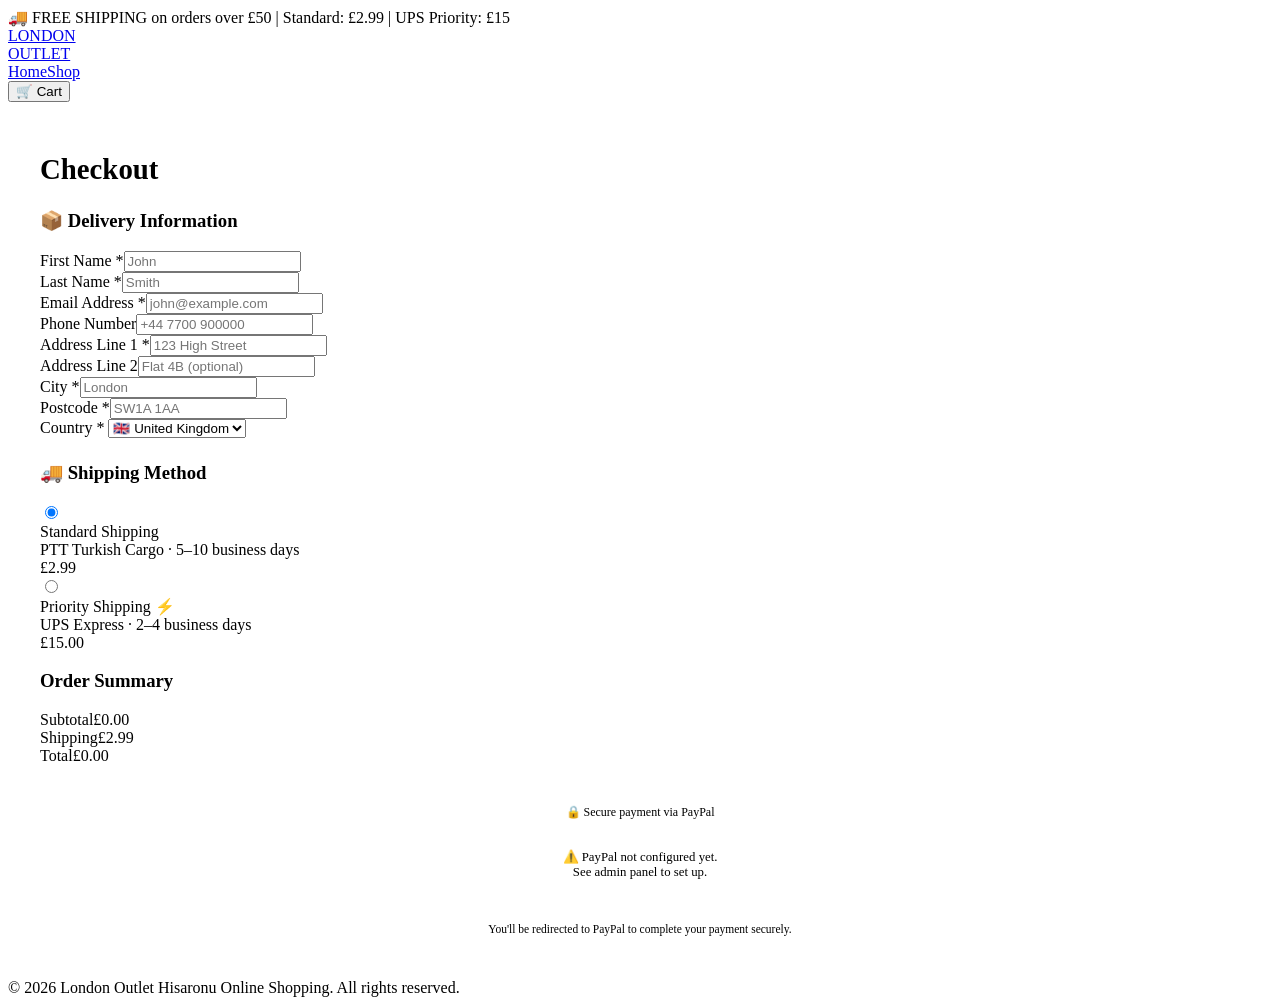
==== checkout.html @ e9a9736d "Add files via upload" ====
<!DOCTYPE html>
<html lang="en">
<head>
<meta charset="UTF-8"><meta name="viewport" content="width=device-width,initial-scale=1">
<title>Checkout — London Outlet Hisaronu Online Shopping</title>
<link rel="stylesheet" href="css/style.css">
<!-- PayPal SDK: Replace YOUR_PAYPAL_CLIENT_ID with your real Client ID -->
<script src="https://www.paypal.com/sdk/js?client-id=YOUR_PAYPAL_CLIENT_ID&currency=GBP&intent=capture" data-sdk-integration-source="button-factory"></script>
</head>
<body>
<div class="shipping-banner">🚚 FREE SHIPPING on orders over £50 | Standard: £2.99 | UPS Priority: £15</div>
<nav class="navbar">
  <a href="index.html" class="navbar-logo-wrap">
    <div class="logo-pattern">
      <div class="logo-text-london">LONDON</div>
      <div class="logo-text-outlet">OUTLET</div>
    </div>
  </a>
  <div class="nav-links"><a href="index.html">Home</a><a href="shop.html">Shop</a></div>
  <div class="nav-actions">
    <button class="cart-btn" onclick="window.location='cart.html'">🛒 Cart <span class="cart-count" id="cart-count" style="display:none">0</span></button>
  </div>
</nav>

<div class="container" style="padding:2rem">
  <h1 style="font-size:1.8rem;font-weight:900;margin-bottom:1.5rem">Checkout</h1>
  <div class="checkout-layout">
    <!-- FORM -->
    <div class="checkout-form">
      <div class="form-section" style="margin-bottom:1.5rem">
        <h3>📦 Delivery Information</h3>
        <div class="form-row">
          <div class="form-group"><label>First Name *</label><input type="text" id="fname" placeholder="John" required></div>
          <div class="form-group"><label>Last Name *</label><input type="text" id="lname" placeholder="Smith" required></div>
        </div>
        <div class="form-group"><label>Email Address *</label><input type="email" id="email" placeholder="john@example.com" required></div>
        <div class="form-group"><label>Phone Number</label><input type="tel" id="phone" placeholder="+44 7700 900000"></div>
        <div class="form-group"><label>Address Line 1 *</label><input type="text" id="addr1" placeholder="123 High Street" required></div>
        <div class="form-group"><label>Address Line 2</label><input type="text" id="addr2" placeholder="Flat 4B (optional)"></div>
        <div class="form-row">
          <div class="form-group"><label>City *</label><input type="text" id="city" placeholder="London" required></div>
          <div class="form-group"><label>Postcode *</label><input type="text" id="postcode" placeholder="SW1A 1AA" required></div>
        </div>
        <div class="form-group">
          <label>Country *</label>
          <select id="country">
            <option value="GB" selected>🇬🇧 United Kingdom</option>
            <option value="US">🇺🇸 United States</option>
            <option value="DE">🇩🇪 Germany</option>
            <option value="FR">🇫🇷 France</option>
            <option value="TR">🇹🇷 Turkey</option>
            <option value="other">Other</option>
          </select>
        </div>
      </div>

      <div class="form-section">
        <h3>🚚 Shipping Method</h3>
        <div class="shipping-options">
          <label class="shipping-opt-card selected" id="ship-standard-card">
            <input type="radio" name="shipping" value="standard" checked onchange="updateShipping()">
            <div class="shipping-opt-info">
              <div class="shipping-opt-name">Standard Shipping</div>
              <div class="shipping-opt-sub">PTT Turkish Cargo · 5–10 business days</div>
            </div>
            <div class="shipping-opt-price" id="standard-price">£2.99</div>
          </label>
          <label class="shipping-opt-card" id="ship-priority-card">
            <input type="radio" name="shipping" value="priority" onchange="updateShipping()">
            <div class="shipping-opt-info">
              <div class="shipping-opt-name">Priority Shipping ⚡</div>
              <div class="shipping-opt-sub">UPS Express · 2–4 business days</div>
            </div>
            <div class="shipping-opt-price">£15.00</div>
          </label>
        </div>
      </div>
    </div>

    <!-- SUMMARY + PAYPAL -->
    <div>
      <div class="order-summary">
        <h3>Order Summary</h3>
        <div id="order-items"></div>
        <div class="summary-row"><span>Subtotal</span><span id="sum-subtotal">£0.00</span></div>
        <div class="summary-row"><span>Shipping</span><span id="sum-shipping">£2.99</span></div>
        <div class="summary-row summary-total"><span>Total</span><span id="sum-total">£0.00</span></div>
        <div style="margin-top:1.5rem;padding:1rem;background:var(--dark3);border-radius:8px;margin-bottom:.5rem">
          <div style="font-size:.75rem;color:var(--text-muted);text-align:center;margin-bottom:.8rem">🔒 Secure payment via PayPal</div>
          <div id="paypal-button-container"></div>
          <div id="paypal-placeholder" style="text-align:center;color:var(--text-muted);font-size:.8rem;padding:1rem">
            ⚠️ PayPal not configured yet.<br>See admin panel to set up.
          </div>
        </div>
        <p style="font-size:.72rem;color:var(--text-muted);text-align:center">You'll be redirected to PayPal to complete your payment securely.</p>
      </div>
    </div>
  </div>
</div>

<footer><div class="footer-bottom">© 2026 London Outlet Hisaronu Online Shopping. All rights reserved.</div></footer>

<script src="js/app.js"></script>
<script>
let shippingMethod = 'standard';

function initPage() {
  if (cart.length === 0) { window.location = 'cart.html'; return; }
  renderSummary();
  initPayPal();
  document.querySelectorAll('input[name=shipping]').forEach(r => r.addEventListener('change', () => {
    shippingMethod = r.value;
    document.getElementById('ship-standard-card').classList.toggle('selected', shippingMethod === 'standard');
    document.getElementById('ship-priority-card').classList.toggle('selected', shippingMethod === 'priority');
    renderSummary();
  }));
}

function renderSummary() {
  const sub = getCartTotal();
  const ship = calcShipping(sub, shippingMethod);
  const total = sub + ship;
  document.getElementById('standard-price').textContent = sub >= 50 ? 'FREE' : '£2.99';
  document.getElementById('sum-subtotal').textContent = '£' + sub.toFixed(2);
  document.getElementById('sum-shipping').textContent = ship === 0 ? 'FREE' : '£' + ship.toFixed(2);
  document.getElementById('sum-total').textContent = '£' + total.toFixed(2);
  document.getElementById('order-items').innerHTML = cart.map(i =>
    `<div class="summary-row"><span style="font-size:.82rem">${i.name} ×${i.qty} <span style="color:var(--text-muted)">${i.size}/${i.color}</span></span><span>£${(i.price*i.qty).toFixed(2)}</span></div>`
  ).join('');
}

function getFormData() {
  return {
    fname: document.getElementById('fname').value.trim(),
    lname: document.getElementById('lname').value.trim(),
    email: document.getElementById('email').value.trim(),
    phone: document.getElementById('phone').value.trim(),
    addr1: document.getElementById('addr1').value.trim(),
    addr2: document.getElementById('addr2').value.trim(),
    city: document.getElementById('city').value.trim(),
    postcode: document.getElementById('postcode').value.trim(),
    country: document.getElementById('country').value
  };
}

function validateForm() {
  const d = getFormData();
  if (!d.fname || !d.lname || !d.email || !d.addr1 || !d.city || !d.postcode) {
    showToast('Please fill in all required fields', 'error');
    return false;
  }
  if (!/^[^\s@]+@[^\s@]+\.[^\s@]+$/.test(d.email)) {
    showToast('Please enter a valid email address', 'error');
    return false;
  }
  return true;
}

function initPayPal() {
  if (typeof paypal === 'undefined') {
    // PayPal not configured
    document.getElementById('paypal-placeholder').style.display = 'block';
    return;
  }
  document.getElementById('paypal-placeholder').style.display = 'none';
  paypal.Buttons({
    style: { layout: 'vertical', color: 'gold', shape: 'rect', label: 'paypal' },
    createOrder: function(data, actions) {
      if (!validateForm()) return;
      const sub = getCartTotal();
      const ship = calcShipping(sub, shippingMethod);
      const total = (sub + ship).toFixed(2);
      return actions.order.create({
        purchase_units: [{
          amount: {
            value: total,
            currency_code: 'GBP',
            breakdown: {
              item_total: { value: sub.toFixed(2), currency_code: 'GBP' },
              shipping: { value: ship.toFixed(2), currency_code: 'GBP' }
            }
          },
          items: cart.map(i => ({
            name: `${i.name} (${i.size}/${i.color})`,
            quantity: String(i.qty),
            unit_amount: { value: i.price.toFixed(2), currency_code: 'GBP' },
            category: 'PHYSICAL_GOODS'
          })),
          shipping: {
            name: { full_name: getFormData().fname + ' ' + getFormData().lname },
            address: {
              address_line_1: getFormData().addr1,
              address_line_2: getFormData().addr2,
              admin_area_2: getFormData().city,
              postal_code: getFormData().postcode,
              country_code: getFormData().country
            }
          }
        }]
      });
    },
    onApprove: function(data, actions) {
      return actions.order.capture().then(function(details) {
        // Save order to localStorage
        const order = {
          id: details.id,
          date: new Date().toISOString(),
          customer: getFormData(),
          items: cart,
          subtotal: getCartTotal(),
          shipping: calcShipping(getCartTotal(), shippingMethod),
          shippingMethod,
          total: getCartTotal() + calcShipping(getCartTotal(), shippingMethod),
          status: 'paid'
        };
        const orders = JSON.parse(localStorage.getItem('lo_orders') || '[]');
        orders.unshift(order);
        localStorage.setItem('lo_orders', JSON.stringify(orders));
        // Clear cart
        cart = [];
        saveCart();
        window.location = 'success.html?order=' + details.id;
      });
    },
    onError: function(err) {
      showToast('Payment error. Please try again.', 'error');
      console.error(err);
    }
  }).render('#paypal-button-container');
}

function updateShipping() { renderSummary(); }
</script>
</body>
</html>
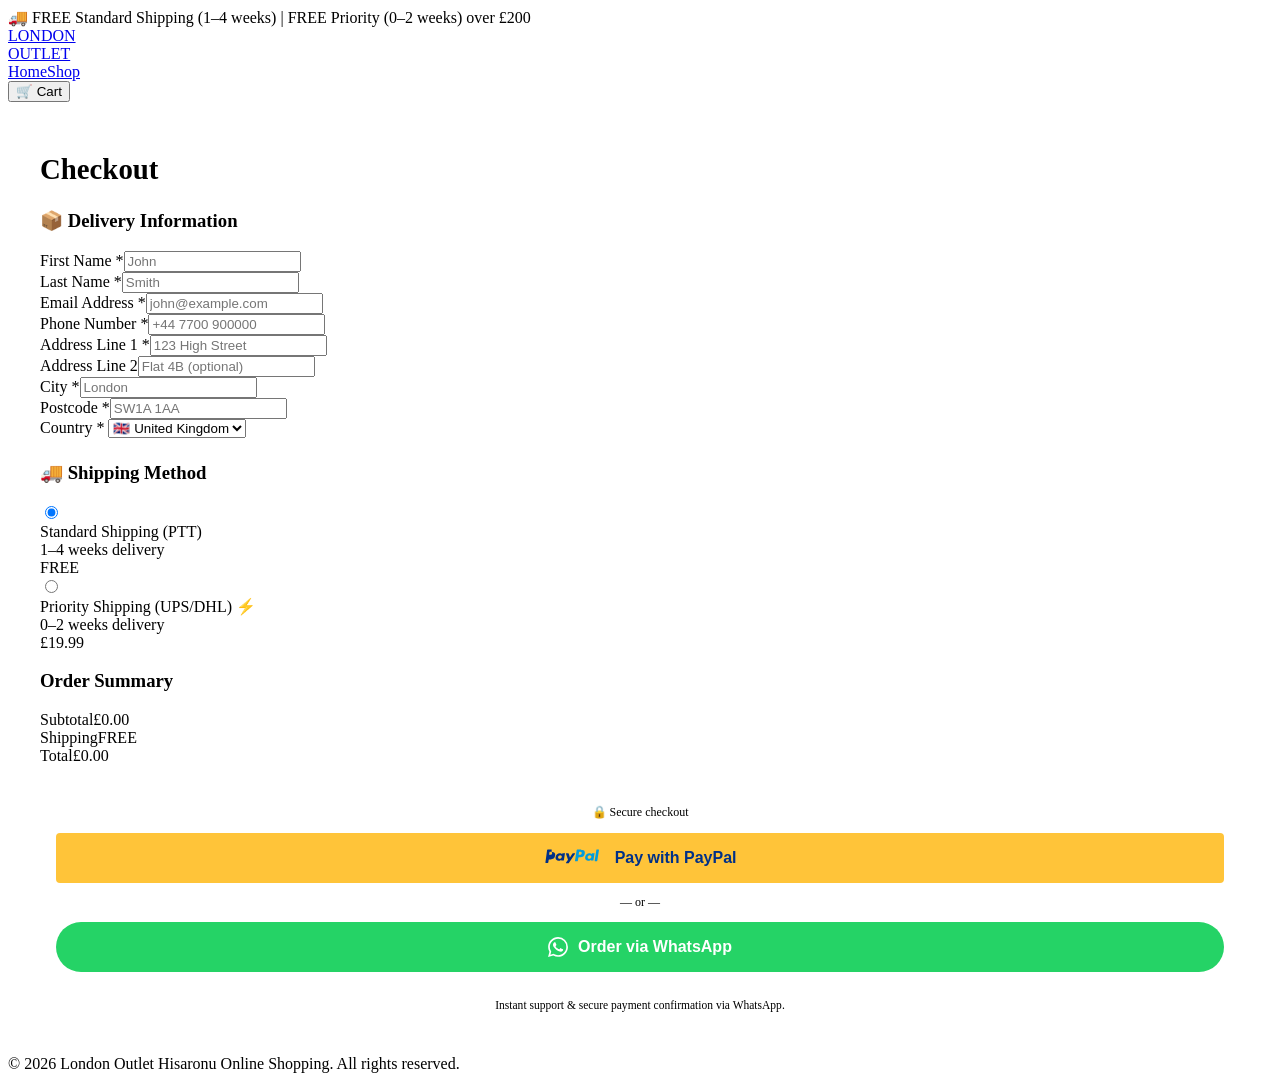
==== commit 7a51bfc2: "Remove PayPal SDK and add WhatsApp checkout Updated checkout page to remove PayPal integration and i" ====
--- a/checkout.html
+++ b/checkout.html
@@ -4,11 +4,10 @@
 <meta charset="UTF-8"><meta name="viewport" content="width=device-width,initial-scale=1">
 <title>Checkout — London Outlet Hisaronu Online Shopping</title>
 <link rel="stylesheet" href="css/style.css">
-<!-- PayPal SDK: Replace YOUR_PAYPAL_CLIENT_ID with your real Client ID -->
-<script src="https://www.paypal.com/sdk/js?client-id=YOUR_PAYPAL_CLIENT_ID&currency=GBP&intent=capture" data-sdk-integration-source="button-factory"></script>
+<!-- PayPal SDK REMOVED - WhatsApp checkout is used instead -->
 </head>
 <body>
-<div class="shipping-banner">🚚 FREE SHIPPING on orders over £50 | Standard: £2.99 | UPS Priority: £15</div>
+<div class="shipping-banner">🚚 FREE Standard Shipping (1–4 weeks) | FREE Priority (0–2 weeks) over £200</div>
 <nav class="navbar">
   <a href="index.html" class="navbar-logo-wrap">
     <div class="logo-pattern">
@@ -34,7 +33,7 @@
           <div class="form-group"><label>Last Name *</label><input type="text" id="lname" placeholder="Smith" required></div>
         </div>
         <div class="form-group"><label>Email Address *</label><input type="email" id="email" placeholder="john@example.com" required></div>
-        <div class="form-group"><label>Phone Number</label><input type="tel" id="phone" placeholder="+44 7700 900000"></div>
+        <div class="form-group"><label>Phone Number *</label><input type="tel" id="phone" placeholder="+44 7700 900000"></div>
         <div class="form-group"><label>Address Line 1 *</label><input type="text" id="addr1" placeholder="123 High Street" required></div>
         <div class="form-group"><label>Address Line 2</label><input type="text" id="addr2" placeholder="Flat 4B (optional)"></div>
         <div class="form-row">
@@ -60,39 +59,66 @@
           <label class="shipping-opt-card selected" id="ship-standard-card">
             <input type="radio" name="shipping" value="standard" checked onchange="updateShipping()">
             <div class="shipping-opt-info">
-              <div class="shipping-opt-name">Standard Shipping</div>
-              <div class="shipping-opt-sub">PTT Turkish Cargo · 5–10 business days</div>
+              <div class="shipping-opt-name">Standard Shipping (PTT)</div>
+              <div class="shipping-opt-sub">1–4 weeks delivery</div>
             </div>
-            <div class="shipping-opt-price" id="standard-price">£2.99</div>
+            <div class="shipping-opt-price" id="standard-price">FREE</div>
           </label>
           <label class="shipping-opt-card" id="ship-priority-card">
             <input type="radio" name="shipping" value="priority" onchange="updateShipping()">
             <div class="shipping-opt-info">
-              <div class="shipping-opt-name">Priority Shipping ⚡</div>
-              <div class="shipping-opt-sub">UPS Express · 2–4 business days</div>
+              <div class="shipping-opt-name">Priority Shipping (UPS/DHL) ⚡</div>
+              <div class="shipping-opt-sub">0–2 weeks delivery</div>
             </div>
-            <div class="shipping-opt-price">£15.00</div>
+            <div class="shipping-opt-price" id="priority-price">£19.99</div>
           </label>
         </div>
       </div>
     </div>
 
-    <!-- SUMMARY + PAYPAL -->
+    <!-- SUMMARY + BUTTONS -->
     <div>
       <div class="order-summary">
         <h3>Order Summary</h3>
         <div id="order-items"></div>
         <div class="summary-row"><span>Subtotal</span><span id="sum-subtotal">£0.00</span></div>
-        <div class="summary-row"><span>Shipping</span><span id="sum-shipping">£2.99</span></div>
+        <div class="summary-row"><span>Shipping</span><span id="sum-shipping">FREE</span></div>
         <div class="summary-row summary-total"><span>Total</span><span id="sum-total">£0.00</span></div>
+
         <div style="margin-top:1.5rem;padding:1rem;background:var(--dark3);border-radius:8px;margin-bottom:.5rem">
-          <div style="font-size:.75rem;color:var(--text-muted);text-align:center;margin-bottom:.8rem">🔒 Secure payment via PayPal</div>
-          <div id="paypal-button-container"></div>
-          <div id="paypal-placeholder" style="text-align:center;color:var(--text-muted);font-size:.8rem;padding:1rem">
-            ⚠️ PayPal not configured yet.<br>See admin panel to set up.
-          </div>
-        </div>
-        <p style="font-size:.72rem;color:var(--text-muted);text-align:center">You'll be redirected to PayPal to complete your payment securely.</p>
+          <div style="font-size:.75rem;color:var(--text-muted);text-align:center;margin-bottom:.8rem">🔒 Secure checkout</div>
+
+          <!-- PayPal-styled button → WhatsApp -->
+          <button
+            id="paypal-whatsapp-btn"
+            onclick="sendWhatsAppOrder()"
+            style="width:100%;background:#FFC439;color:#003087;border:none;border-radius:4px;height:50px;font-size:1rem;font-weight:bold;cursor:pointer;display:flex;align-items:center;justify-content:center;gap:8px;transition:background 0.2s;"
+            onmouseover="this.style.background='#F0B429'"
+            onmouseout="this.style.background='#FFC439'"
+          >
+            <svg height="20" viewBox="0 0 101 32" fill="none" xmlns="http://www.w3.org/2000/svg">
+              <path d="M12.237 2.506H5.82a.872.872 0 00-.862.737L2.248 23.276a.524.524 0 00.517.606h3.24a.872.872 0 00.862-.737l.655-4.152a.872.872 0 01.862-.737h2.06c4.286 0 6.76-2.074 7.41-6.186.292-1.798.012-3.21-.83-4.2-.925-1.087-2.567-1.364-4.787-1.364zm.751 6.098c-.356 2.335-2.14 2.335-3.867 2.335h-.983l.689-4.363a.524.524 0 01.517-.443h.451c1.176 0 2.285 0 2.857.67.342.4.447.995.336 1.801zM32.956 8.526H29.7a.524.524 0 00-.517.443l-.133.843-.21-.305c-.652-.946-2.106-1.262-3.557-1.262-3.328 0-6.172 2.521-6.724 6.057-.288 1.764.121 3.449 1.124 4.625.92 1.08 2.234 1.53 3.8 1.53 2.683 0 4.172-1.723 4.172-1.723l-.134.838a.524.524 0 00.517.606h2.924a.872.872 0 00.862-.737l1.754-11.11a.524.524 0 00-.522-.605zm-4.526 5.86c-.29 1.72-1.655 2.876-3.394 2.876-.873 0-1.571-.28-2.019-.812-.445-.528-.612-1.28-.472-2.117.272-1.705 1.659-2.896 3.372-2.896.854 0 1.548.283 2.004.819.459.54.638 1.297.509 2.13zM49.578 8.526h-3.27a.874.874 0 00-.722.383l-4.166 6.134-1.765-5.895a.874.874 0 00-.837-.622h-3.212a.524.524 0 00-.497.694l3.325 9.758-3.127 4.414a.524.524 0 00.428.824h3.267a.872.872 0 00.719-.378l10.044-14.5a.524.524 0 00-.427-.812h-.06z" fill="#003087"/>
+              <path d="M59.552 2.506h-6.417a.872.872 0 00-.862.737l-2.71 17.175a.524.524 0 00.517.606h3.476a.611.611 0 00.603-.516l.77-4.873a.872.872 0 01.862-.737h2.059c4.287 0 6.761-2.074 7.41-6.186.293-1.798.013-3.21-.829-4.2-.925-1.087-2.567-1.364-4.879-1.006zm.752 6.098c-.356 2.335-2.14 2.335-3.867 2.335h-.983l.689-4.363a.524.524 0 01.517-.443h.451c1.176 0 2.285 0 2.857.67.342.4.447.995.336 1.801zM80.27 8.526h-3.255a.524.524 0 00-.517.443l-.133.843-.211-.305c-.651-.946-2.105-1.262-3.557-1.262-3.327 0-6.171 2.521-6.723 6.057-.288 1.764.121 3.449 1.124 4.625.92 1.08 2.234 1.53 3.8 1.53 2.683 0 4.172-1.723 4.172-1.723l-.134.838a.524.524 0 00.517.606h2.924a.872.872 0 00.862-.737l1.754-11.11a.524.524 0 00-.522-.605zm-4.527 5.86c-.289 1.72-1.654 2.876-3.393 2.876-.873 0-1.571-.28-2.019-.812-.445-.528-.612-1.28-.472-2.117.272-1.705 1.659-2.896 3.372-2.896.854 0 1.548.283 2.004.819.459.54.638 1.297.509 2.13zM83.827 2.989l-2.749 17.475a.524.524 0 00.517.605h2.796a.872.872 0 00.862-.737l2.711-17.175a.524.524 0 00-.517-.606h-3.103a.524.524 0 00-.517.438z" fill="#009CDE"/>
+            </svg>
+            Pay with PayPal
+          </button>
+
+          <!-- Divider -->
+          <div style="text-align:center;color:var(--text-muted);font-size:.75rem;margin:.75rem 0">— or —</div>
+
+          <!-- WhatsApp button -->
+          <button
+            id="whatsapp-btn"
+            onclick="sendWhatsAppOrder()"
+            style="width:100%;background:#25D366;color:#fff;border:none;border-radius:25px;height:50px;font-size:1rem;font-weight:bold;cursor:pointer;display:flex;align-items:center;justify-content:center;gap:10px;transition:background 0.2s;"
+            onmouseover="this.style.background='#1ebe5d'"
+            onmouseout="this.style.background='#25D366'"
+          >
+            <svg style="width:20px;height:20px" fill="currentColor" viewBox="0 0 24 24"><path d="M17.472 14.382c-.297-.149-1.758-.867-2.03-.967-.273-.099-.471-.148-.67.15-.197.297-.767.966-.94 1.164-.173.199-.347.223-.644.075-.297-.15-1.255-.463-2.39-1.475-.883-.788-1.48-1.761-1.653-2.059-.173-.297-.018-.458.13-.606.134-.133.298-.347.446-.52.149-.174.198-.298.298-.497.099-.198.05-.371-.025-.52-.075-.149-.669-1.612-.916-2.207-.242-.579-.487-.5-.669-.51-.173-.008-.371-.01-.57-.01-.198 0-.52.074-.792.372-.272.297-1.04 1.016-1.04 2.479 0 1.462 1.065 2.875 1.213 3.074.149.198 2.096 3.2 5.077 4.487.709.306 1.262.489 1.694.625.712.227 1.36.195 1.871.118.571-.085 1.758-.719 2.006-1.413.248-.694.248-1.289.173-1.413-.074-.124-.272-.198-.57-.347m-5.421 7.403h-.004a9.87 9.87 0 01-5.031-1.378l-.361-.214-3.741.982.998-3.648-.235-.374a9.86 9.86 0 01-1.51-5.26c.001-5.45 4.436-9.884 9.888-9.884 2.64 0 5.122 1.03 6.988 2.898a9.825 9.825 0 012.893 6.994c-.003 5.45-4.437 9.884-9.885 9.884m8.413-18.297A11.815 11.815 0 0012.05 0C5.495 0 .16 5.335.157 11.892c0 2.096.547 4.142 1.588 5.945L.057 24l6.305-1.654a11.882 11.882 0 005.683 1.448h.005c6.554 0 11.89-5.335 11.893-11.893a11.821 11.821 0 00-3.48-8.413Z"/></svg>
+            Order via WhatsApp
+          </button>
+        </div>
+        <p style="font-size:.72rem;color:var(--text-muted);text-align:center">Instant support &amp; secure payment confirmation via WhatsApp.</p>
       </div>
     </div>
   </div>
@@ -104,10 +130,10 @@
 <script>
 let shippingMethod = 'standard';
 
-function initPage() {
+async function initPage() {
   if (cart.length === 0) { window.location = 'cart.html'; return; }
   renderSummary();
-  initPayPal();
+  if (typeof initFirebase === 'function') await initFirebase();
   document.querySelectorAll('input[name=shipping]').forEach(r => r.addEventListener('change', () => {
     shippingMethod = r.value;
     document.getElementById('ship-standard-card').classList.toggle('selected', shippingMethod === 'standard');
@@ -120,7 +146,8 @@
   const sub = getCartTotal();
   const ship = calcShipping(sub, shippingMethod);
   const total = sub + ship;
-  document.getElementById('standard-price').textContent = sub >= 50 ? 'FREE' : '£2.99';
+  document.getElementById('standard-price').textContent = 'FREE';
+  document.getElementById('priority-price').textContent = sub >= 200 ? 'FREE' : '£19.99';
   document.getElementById('sum-subtotal').textContent = '£' + sub.toFixed(2);
   document.getElementById('sum-shipping').textContent = ship === 0 ? 'FREE' : '£' + ship.toFixed(2);
   document.getElementById('sum-total').textContent = '£' + total.toFixed(2);
@@ -145,88 +172,80 @@
 
 function validateForm() {
   const d = getFormData();
-  if (!d.fname || !d.lname || !d.email || !d.addr1 || !d.city || !d.postcode) {
-    showToast('Please fill in all required fields', 'error');
-    return false;
+  const required = {
+    fname: 'First Name',
+    lname: 'Last Name',
+    email: 'Email Address',
+    phone: 'Phone Number',
+    addr1: 'Address',
+    city: 'City',
+    postcode: 'Postcode'
+  };
+  for (let key in required) {
+    if (!d[key] || d[key].length < 2) {
+      showToast(`Please enter your ${required[key]}`, 'error');
+      const el = document.getElementById(key);
+      if (el) { el.focus(); el.style.borderColor = 'var(--red)'; }
+      return false;
+    } else {
+      const el = document.getElementById(key);
+      if (el) el.style.borderColor = 'var(--border)';
+    }
   }
-  if (!/^[^\s@]+@[^\s@]+\.[^\s@]+$/.test(d.email)) {
+  if (!d.email.includes('@')) {
     showToast('Please enter a valid email address', 'error');
     return false;
   }
   return true;
 }
 
-function initPayPal() {
-  if (typeof paypal === 'undefined') {
-    // PayPal not configured
-    document.getElementById('paypal-placeholder').style.display = 'block';
-    return;
-  }
-  document.getElementById('paypal-placeholder').style.display = 'none';
-  paypal.Buttons({
-    style: { layout: 'vertical', color: 'gold', shape: 'rect', label: 'paypal' },
-    createOrder: function(data, actions) {
-      if (!validateForm()) return;
-      const sub = getCartTotal();
-      const ship = calcShipping(sub, shippingMethod);
-      const total = (sub + ship).toFixed(2);
-      return actions.order.create({
-        purchase_units: [{
-          amount: {
-            value: total,
-            currency_code: 'GBP',
-            breakdown: {
-              item_total: { value: sub.toFixed(2), currency_code: 'GBP' },
-              shipping: { value: ship.toFixed(2), currency_code: 'GBP' }
-            }
-          },
-          items: cart.map(i => ({
-            name: `${i.name} (${i.size}/${i.color})`,
-            quantity: String(i.qty),
-            unit_amount: { value: i.price.toFixed(2), currency_code: 'GBP' },
-            category: 'PHYSICAL_GOODS'
-          })),
-          shipping: {
-            name: { full_name: getFormData().fname + ' ' + getFormData().lname },
-            address: {
-              address_line_1: getFormData().addr1,
-              address_line_2: getFormData().addr2,
-              admin_area_2: getFormData().city,
-              postal_code: getFormData().postcode,
-              country_code: getFormData().country
-            }
-          }
-        }]
-      });
-    },
-    onApprove: function(data, actions) {
-      return actions.order.capture().then(function(details) {
-        // Save order to localStorage
-        const order = {
-          id: details.id,
-          date: new Date().toISOString(),
-          customer: getFormData(),
-          items: cart,
-          subtotal: getCartTotal(),
-          shipping: calcShipping(getCartTotal(), shippingMethod),
-          shippingMethod,
-          total: getCartTotal() + calcShipping(getCartTotal(), shippingMethod),
-          status: 'paid'
-        };
-        const orders = JSON.parse(localStorage.getItem('lo_orders') || '[]');
-        orders.unshift(order);
-        localStorage.setItem('lo_orders', JSON.stringify(orders));
-        // Clear cart
-        cart = [];
-        saveCart();
-        window.location = 'success.html?order=' + details.id;
-      });
-    },
-    onError: function(err) {
-      showToast('Payment error. Please try again.', 'error');
-      console.error(err);
-    }
-  }).render('#paypal-button-container');
+async function sendWhatsAppOrder() {
+  if (!validateForm()) return;
+
+  const btn = document.getElementById('paypal-whatsapp-btn');
+  const waBtn = document.getElementById('whatsapp-btn');
+  btn.disabled = true;
+  btn.textContent = 'Opening WhatsApp...';
+  if (waBtn) { waBtn.disabled = true; waBtn.textContent = 'Opening WhatsApp...'; }
+
+  const d = getFormData();
+  const sub = getCartTotal();
+  const ship = calcShipping(sub, shippingMethod);
+  const total = (sub + ship).toFixed(2);
+
+  let msg = `🛍️ *NEW ORDER - LONDON OUTLET*\n\n`;
+  msg += `📦 *ITEMS:*\n`;
+  cart.forEach(i => {
+    msg += `• *${i.name}*\n  Size: ${i.size} | Colour: ${i.color}\n  Qty: ${i.qty} | Price: £${(i.price * i.qty).toFixed(2)}\n\n`;
+  });
+  msg += `💰 *TOTAL: £${total}* (Shipping: ${ship === 0 ? 'FREE' : '£' + ship.toFixed(2)})\n`;
+  msg += `🚚 *METHOD:* ${shippingMethod === 'priority' ? 'Priority UPS/DHL (0–2 weeks)' : 'Standard PTT (1–4 weeks)'}\n\n`;
+  msg += `📍 *DELIVERY INFO:*\n`;
+  msg += `${d.fname} ${d.lname}\n${d.addr1}${d.addr2 ? ', ' + d.addr2 : ''}\n${d.city}, ${d.postcode}\n${d.country}\n📧 ${d.email}\n📱 ${d.phone}`;
+
+  const order = {
+    id: 'WA-' + Date.now(),
+    date: new Date().toISOString(),
+    customer: d,
+    items: cart,
+    subtotal: sub,
+    shipping: ship,
+    shippingMethod,
+    total: parseFloat(total),
+    status: 'whatsapp_pending'
+  };
+
+  if (typeof saveOrder === 'function') await saveOrder(order);
+
+  const orders = JSON.parse(localStorage.getItem('lo_orders') || '[]');
+  orders.unshift(order);
+  localStorage.setItem('lo_orders', JSON.stringify(orders));
+
+  cart = [];
+  saveCart();
+
+  const waUrl = `https://api.whatsapp.com/send?phone=905444454808&text=${encodeURIComponent(msg)}`;
+  window.location.href = waUrl;
 }
 
 function updateShipping() { renderSummary(); }
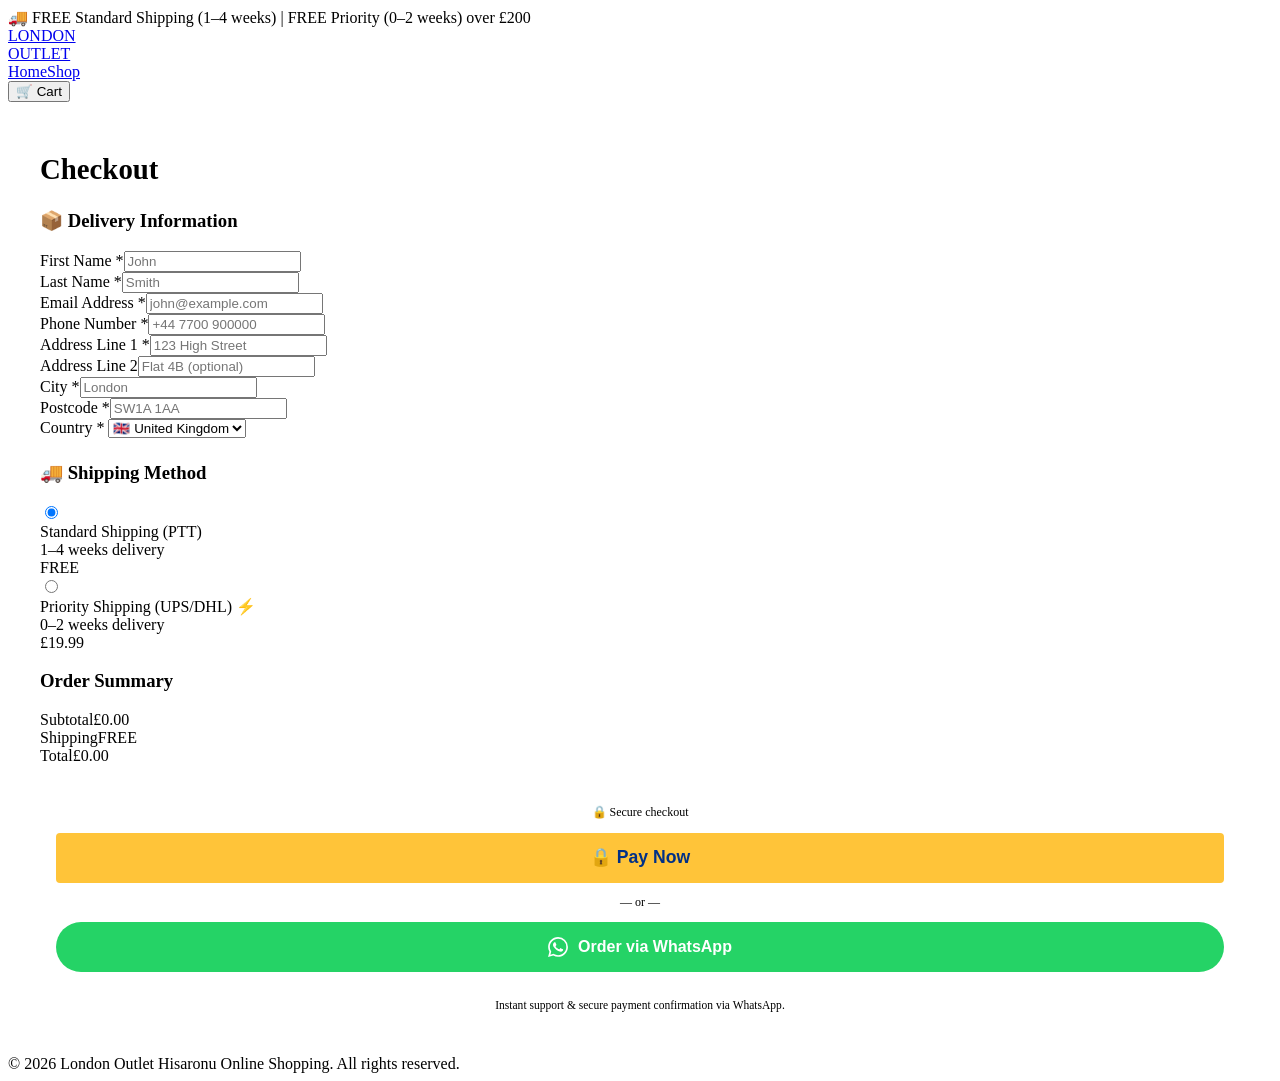
==== commit 5ee25058: "Update checkout.html" ====
--- a/checkout.html
+++ b/checkout.html
@@ -4,7 +4,6 @@
 <meta charset="UTF-8"><meta name="viewport" content="width=device-width,initial-scale=1">
 <title>Checkout — London Outlet Hisaronu Online Shopping</title>
 <link rel="stylesheet" href="css/style.css">
-<!-- PayPal SDK REMOVED - WhatsApp checkout is used instead -->
 </head>
 <body>
 <div class="shipping-banner">🚚 FREE Standard Shipping (1–4 weeks) | FREE Priority (0–2 weeks) over £200</div>
@@ -88,22 +87,17 @@
         <div style="margin-top:1.5rem;padding:1rem;background:var(--dark3);border-radius:8px;margin-bottom:.5rem">
           <div style="font-size:.75rem;color:var(--text-muted);text-align:center;margin-bottom:.8rem">🔒 Secure checkout</div>
 
-          <!-- PayPal-styled button → WhatsApp -->
+          <!-- Pay Now button → WhatsApp -->
           <button
             id="paypal-whatsapp-btn"
             onclick="sendWhatsAppOrder()"
-            style="width:100%;background:#FFC439;color:#003087;border:none;border-radius:4px;height:50px;font-size:1rem;font-weight:bold;cursor:pointer;display:flex;align-items:center;justify-content:center;gap:8px;transition:background 0.2s;"
+            style="width:100%;background:#FFC439;color:#003087;border:none;border-radius:4px;height:50px;font-size:1.1rem;font-weight:bold;cursor:pointer;display:flex;align-items:center;justify-content:center;gap:8px;transition:background 0.2s;"
             onmouseover="this.style.background='#F0B429'"
             onmouseout="this.style.background='#FFC439'"
           >
-            <svg height="20" viewBox="0 0 101 32" fill="none" xmlns="http://www.w3.org/2000/svg">
-              <path d="M12.237 2.506H5.82a.872.872 0 00-.862.737L2.248 23.276a.524.524 0 00.517.606h3.24a.872.872 0 00.862-.737l.655-4.152a.872.872 0 01.862-.737h2.06c4.286 0 6.76-2.074 7.41-6.186.292-1.798.012-3.21-.83-4.2-.925-1.087-2.567-1.364-4.787-1.364zm.751 6.098c-.356 2.335-2.14 2.335-3.867 2.335h-.983l.689-4.363a.524.524 0 01.517-.443h.451c1.176 0 2.285 0 2.857.67.342.4.447.995.336 1.801zM32.956 8.526H29.7a.524.524 0 00-.517.443l-.133.843-.21-.305c-.652-.946-2.106-1.262-3.557-1.262-3.328 0-6.172 2.521-6.724 6.057-.288 1.764.121 3.449 1.124 4.625.92 1.08 2.234 1.53 3.8 1.53 2.683 0 4.172-1.723 4.172-1.723l-.134.838a.524.524 0 00.517.606h2.924a.872.872 0 00.862-.737l1.754-11.11a.524.524 0 00-.522-.605zm-4.526 5.86c-.29 1.72-1.655 2.876-3.394 2.876-.873 0-1.571-.28-2.019-.812-.445-.528-.612-1.28-.472-2.117.272-1.705 1.659-2.896 3.372-2.896.854 0 1.548.283 2.004.819.459.54.638 1.297.509 2.13zM49.578 8.526h-3.27a.874.874 0 00-.722.383l-4.166 6.134-1.765-5.895a.874.874 0 00-.837-.622h-3.212a.524.524 0 00-.497.694l3.325 9.758-3.127 4.414a.524.524 0 00.428.824h3.267a.872.872 0 00.719-.378l10.044-14.5a.524.524 0 00-.427-.812h-.06z" fill="#003087"/>
-              <path d="M59.552 2.506h-6.417a.872.872 0 00-.862.737l-2.71 17.175a.524.524 0 00.517.606h3.476a.611.611 0 00.603-.516l.77-4.873a.872.872 0 01.862-.737h2.059c4.287 0 6.761-2.074 7.41-6.186.293-1.798.013-3.21-.829-4.2-.925-1.087-2.567-1.364-4.879-1.006zm.752 6.098c-.356 2.335-2.14 2.335-3.867 2.335h-.983l.689-4.363a.524.524 0 01.517-.443h.451c1.176 0 2.285 0 2.857.67.342.4.447.995.336 1.801zM80.27 8.526h-3.255a.524.524 0 00-.517.443l-.133.843-.211-.305c-.651-.946-2.105-1.262-3.557-1.262-3.327 0-6.171 2.521-6.723 6.057-.288 1.764.121 3.449 1.124 4.625.92 1.08 2.234 1.53 3.8 1.53 2.683 0 4.172-1.723 4.172-1.723l-.134.838a.524.524 0 00.517.606h2.924a.872.872 0 00.862-.737l1.754-11.11a.524.524 0 00-.522-.605zm-4.527 5.86c-.289 1.72-1.654 2.876-3.393 2.876-.873 0-1.571-.28-2.019-.812-.445-.528-.612-1.28-.472-2.117.272-1.705 1.659-2.896 3.372-2.896.854 0 1.548.283 2.004.819.459.54.638 1.297.509 2.13zM83.827 2.989l-2.749 17.475a.524.524 0 00.517.605h2.796a.872.872 0 00.862-.737l2.711-17.175a.524.524 0 00-.517-.606h-3.103a.524.524 0 00-.517.438z" fill="#009CDE"/>
-            </svg>
-            Pay with PayPal
+            🔒 Pay Now
           </button>
 
-          <!-- Divider -->
           <div style="text-align:center;color:var(--text-muted);font-size:.75rem;margin:.75rem 0">— or —</div>
 
           <!-- WhatsApp button -->
@@ -174,81 +168,4 @@
   const d = getFormData();
   const required = {
     fname: 'First Name',
-    lname: 'Last Name',
-    email: 'Email Address',
-    phone: 'Phone Number',
-    addr1: 'Address',
-    city: 'City',
-    postcode: 'Postcode'
-  };
-  for (let key in required) {
-    if (!d[key] || d[key].length < 2) {
-      showToast(`Please enter your ${required[key]}`, 'error');
-      const el = document.getElementById(key);
-      if (el) { el.focus(); el.style.borderColor = 'var(--red)'; }
-      return false;
-    } else {
-      const el = document.getElementById(key);
-      if (el) el.style.borderColor = 'var(--border)';
-    }
-  }
-  if (!d.email.includes('@')) {
-    showToast('Please enter a valid email address', 'error');
-    return false;
-  }
-  return true;
-}
-
-async function sendWhatsAppOrder() {
-  if (!validateForm()) return;
-
-  const btn = document.getElementById('paypal-whatsapp-btn');
-  const waBtn = document.getElementById('whatsapp-btn');
-  btn.disabled = true;
-  btn.textContent = 'Opening WhatsApp...';
-  if (waBtn) { waBtn.disabled = true; waBtn.textContent = 'Opening WhatsApp...'; }
-
-  const d = getFormData();
-  const sub = getCartTotal();
-  const ship = calcShipping(sub, shippingMethod);
-  const total = (sub + ship).toFixed(2);
-
-  let msg = `🛍️ *NEW ORDER - LONDON OUTLET*\n\n`;
-  msg += `📦 *ITEMS:*\n`;
-  cart.forEach(i => {
-    msg += `• *${i.name}*\n  Size: ${i.size} | Colour: ${i.color}\n  Qty: ${i.qty} | Price: £${(i.price * i.qty).toFixed(2)}\n\n`;
-  });
-  msg += `💰 *TOTAL: £${total}* (Shipping: ${ship === 0 ? 'FREE' : '£' + ship.toFixed(2)})\n`;
-  msg += `🚚 *METHOD:* ${shippingMethod === 'priority' ? 'Priority UPS/DHL (0–2 weeks)' : 'Standard PTT (1–4 weeks)'}\n\n`;
-  msg += `📍 *DELIVERY INFO:*\n`;
-  msg += `${d.fname} ${d.lname}\n${d.addr1}${d.addr2 ? ', ' + d.addr2 : ''}\n${d.city}, ${d.postcode}\n${d.country}\n📧 ${d.email}\n📱 ${d.phone}`;
-
-  const order = {
-    id: 'WA-' + Date.now(),
-    date: new Date().toISOString(),
-    customer: d,
-    items: cart,
-    subtotal: sub,
-    shipping: ship,
-    shippingMethod,
-    total: parseFloat(total),
-    status: 'whatsapp_pending'
-  };
-
-  if (typeof saveOrder === 'function') await saveOrder(order);
-
-  const orders = JSON.parse(localStorage.getItem('lo_orders') || '[]');
-  orders.unshift(order);
-  localStorage.setItem('lo_orders', JSON.stringify(orders));
-
-  cart = [];
-  saveCart();
-
-  const waUrl = `https://api.whatsapp.com/send?phone=905444454808&text=${encodeURIComponent(msg)}`;
-  window.location.href = waUrl;
-}
-
-function updateShipping() { renderSummary(); }
-</script>
-</body>
-</html>
+    lname: 'Last Na
